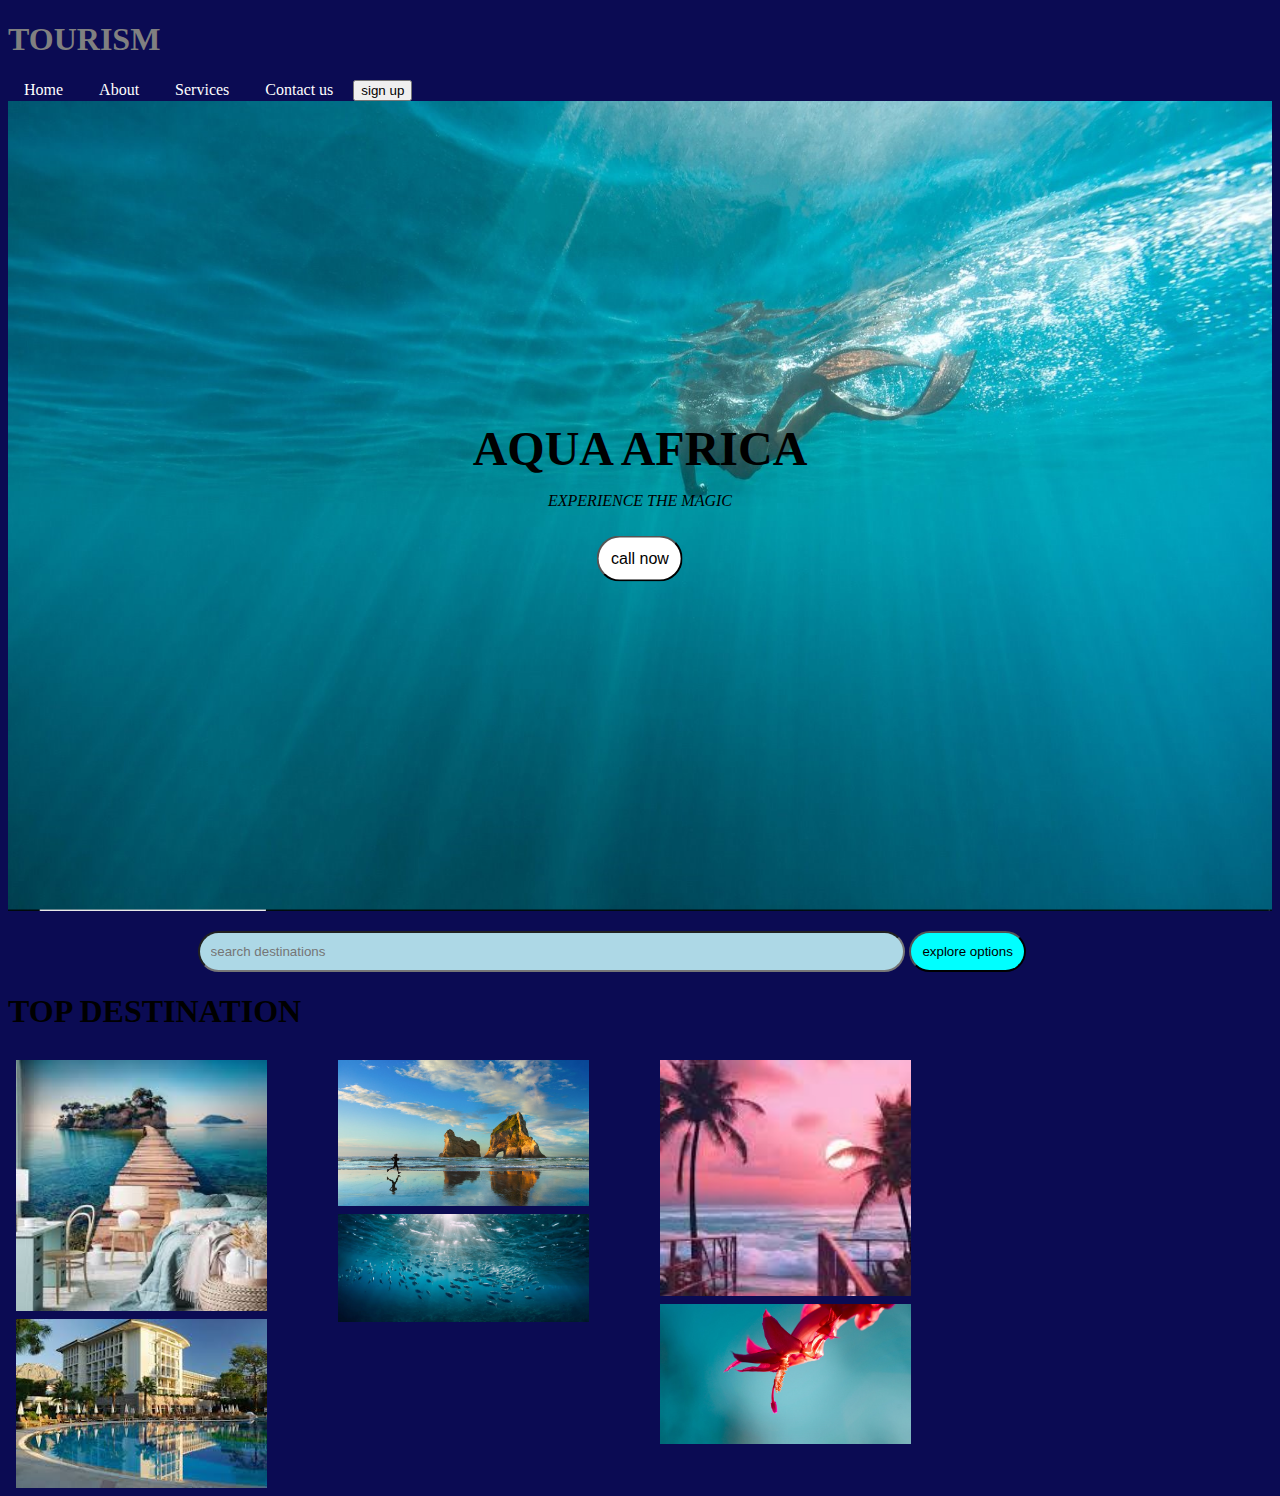
==== index.html @ 909cff52 "initial commit" ====
<!DOCTYPE html>
<html lang="en">

<head>
    <meta charset="UTF-8">
    <meta name="viewport" content="width=device-width, initial-scale=1.0">
    <title>advert</title>
    <link rel="stylesheet" href="index.css">
    <script src="https://formspree.io/js/formbutton-v1.min.js" defer></script>
<script>
  /* paste this line in verbatim */
  window.formbutton=window.formbutton||function(){(formbutton.q=formbutton.q||[]).push(arguments)};
  /* customize formbutton below*/     
  formbutton("create", {
    action: "https://formspree.io/f/mqkrrllr",
    title: "How can we help?",
    fields: [
      { 
        type: "email", 
        label: "Email:", 
        name: "email",
        required: true,
        placeholder: "your@email.com"
      },
      {
        type: "textarea",
        label: "Message:",
        name: "message",
        placeholder: "What's on your mind?",
      },
      { type: "submit" }      
    ],
    styles: {
      title: {
        backgroundColor: "gray"
      },
      button: {
        backgroundColor: "gray"
      }
    }
  });
</script>
</head>

<body>
    <h1 class="logo">TOURISM</h1>

<div class="navlinks">
    <a href="">Home</a>
    <a href="about.html">About</a>
    <a href="">Services</a>
    <a href="">Contact us</a>
    <button>sign up</button>
</div>
</section>
<section class="hero">
    <img src ="./img w.png" alt="ocean">
    <div class="hero-content">
    <h1>AQUA  AFRICA</h1>
    <p><Em>EXPERIENCE THE MAGIC</Em></p>
    <button>call now</button>   

    </div>
</section>

<section class="search">
  <input type="search" placeholder="search destinations" name="" id="">
  <button>explore options</button>
</section>

<section>
<h1>TOP DESTINATION</h1>
<div class="row">
  <div class="column">
    <img src="./be.jfif" alt="">
    <img src="./hotel.jfif" alt="">
  </div>
    <div class="column">
      <img src="./img 7.png" alt="">
      <img src="./underwater-view.jpg" alt="">
    </div>
    <div class="column">
      <img src="./su.jfif" alt="">
      <img src="./flower.png" alt="">
    </div>
</div>
<div class="column">
</section>

</body>

</html>
---- index.css ----
body{
    background-color:rgb(11, 11, 83);
}
    
.navigation{
    width: 70%;
    margin: auto;
    display: flex; 
    align-items: center;
    flex-direction: row;
    justify-content: space-around;  
}
.logo{
    color: grey;
}
.navlinks{
  color: white;  
}
.navlinks > a{
    color: white;
    text-decoration: none;
    margin: 16px;
}
.hero{
width: 100%; 
height: 90vh; ;
overflow: hidden;
position: relative;
}
.hero > img{
    width: 100%;
    height: 90vh;
    object-fit: covevr;
    display: block;

}
.hero-content{
    position: absolute;
    top: 50%;
    left: 50%;
    transform: translate(-50%,-50%);
    text-align: center;
    color: black;
}
.hero-content h1{
    font-size: 48px;
    margin: 0;
}
.hero-content button{
    margin: 10px;
    padding: 12px;
    font-size: 16px;
    border: tripple brown;
    background-color: white;
    border-radius: 9999px;
}
.hero-content button:hover{
    background-color:aqua;
}
h1>hero{
    color:black;
}
    .search{
        width: 70%;
        margin: auto;
        margin-top: 20px;
    }
.search>input{
    width: 80%;
    padding: 11px;
    border-radius: 9999px;
    background-color: lightblue;
}
.search>button{
    padding: 11px;
    border-radius: 9999px;
    background-color: aqua;
}
.destination{
    width:70% ;
    margin: auto;
    margin-top: 10px;
}
.row{
    display: flex;
    padding: 0 4px;
    flex-wrap: wrap;

}
.column{
    flex: 25%;
    max-width: 25%;
    padding: 0 4px;
}
.column>img{
    margin-top: 8px;
    width: 80%;
    vertical-align: middle;


}
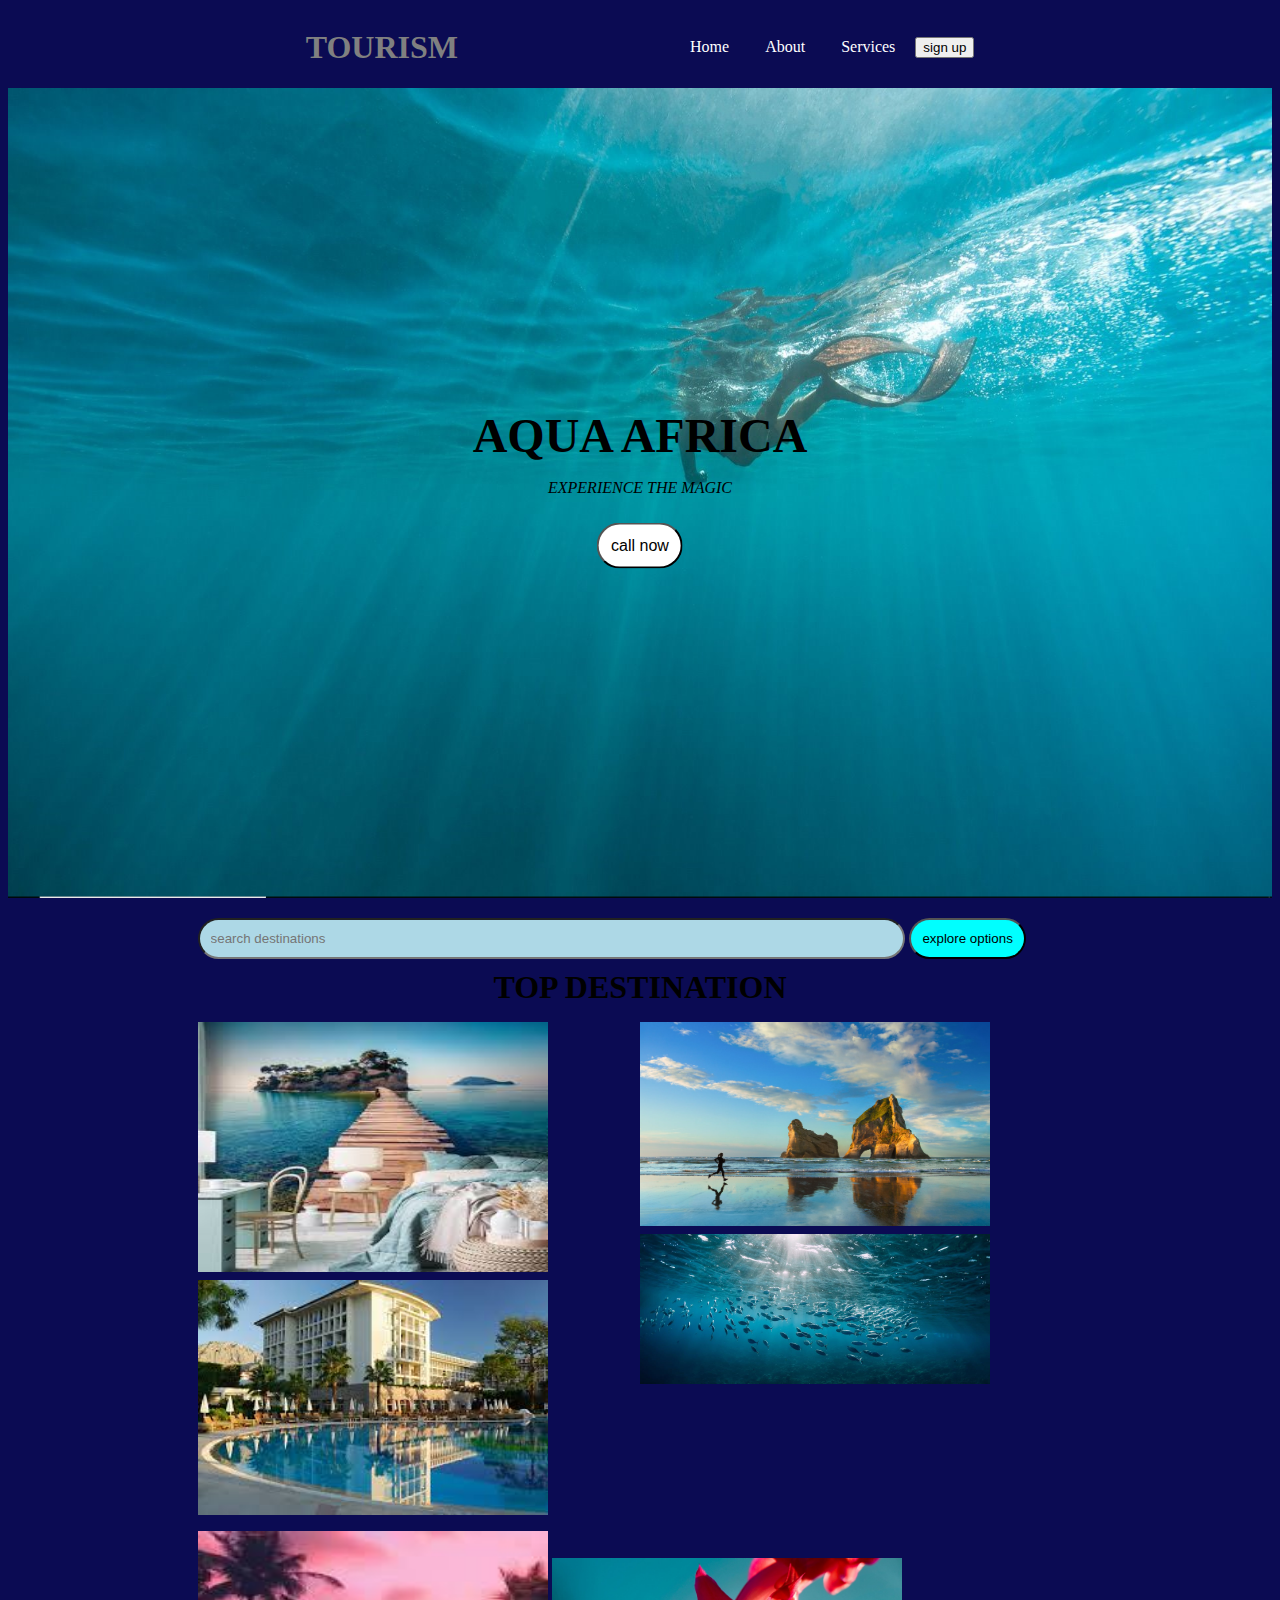
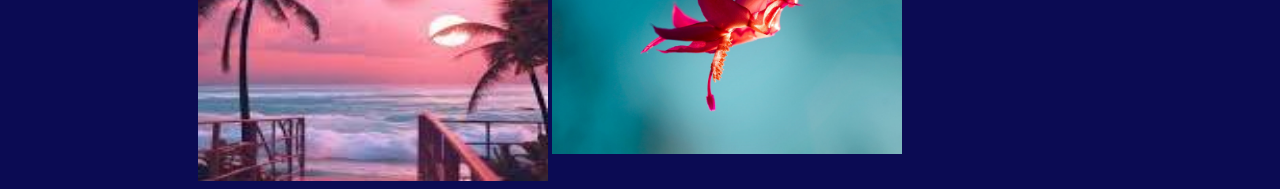
==== commit 81aceee3: "initial commit" ====
--- a/index.html
+++ b/index.html
@@ -43,14 +43,18 @@
 </head>
 
 <body>
+
+  <div class="navigation">
     <h1 class="logo">TOURISM</h1>
+    
+<div class="navlinks">
+    <a href="index.html">Home</a>
+    <a href="about.html">About</a>
+    <a href="services.html">Services</a>
 
-<div class="navlinks">
-    <a href="">Home</a>
-    <a href="about.html">About</a>
-    <a href="">Services</a>
-    <a href="">Contact us</a>
     <button>sign up</button>
+
+</div>
 </div>
 </section>
 <section class="hero">
@@ -68,8 +72,8 @@
   <button>explore options</button>
 </section>
 
-<section>
-<h1>TOP DESTINATION</h1>
+<section class="raro">
+<h1 class="destination">TOP DESTINATION</h1>
 <div class="row">
   <div class="column">
     <img src="./be.jfif" alt="">
--- a/index.css
+++ b/index.css
@@ -76,28 +76,36 @@
     border-radius: 9999px;
     background-color: aqua;
 }
+.raro{
+    width: 70%;
+    margin: auto;
+}
 .destination{
     width:70% ;
     margin: auto;
     margin-top: 10px;
+    text-align: center;
 }
 .row{
     display: flex;
-    padding: 0 4px;
+    padding: 0 px;
     flex-wrap: wrap;
+
 
 }
 .column{
     flex: 25%;
-    max-width: 25%;
-    padding: 0 4px;
+    padding: 0px;
+    margin-right: 0px;
+    margin-top: 8px;
+    
 }
 .column>img{
     margin-top: 8px;
-    width: 80%;
     vertical-align: middle;
-
-
+    width: 350px;
+    max-height: 250px;
+  
 }
 
     
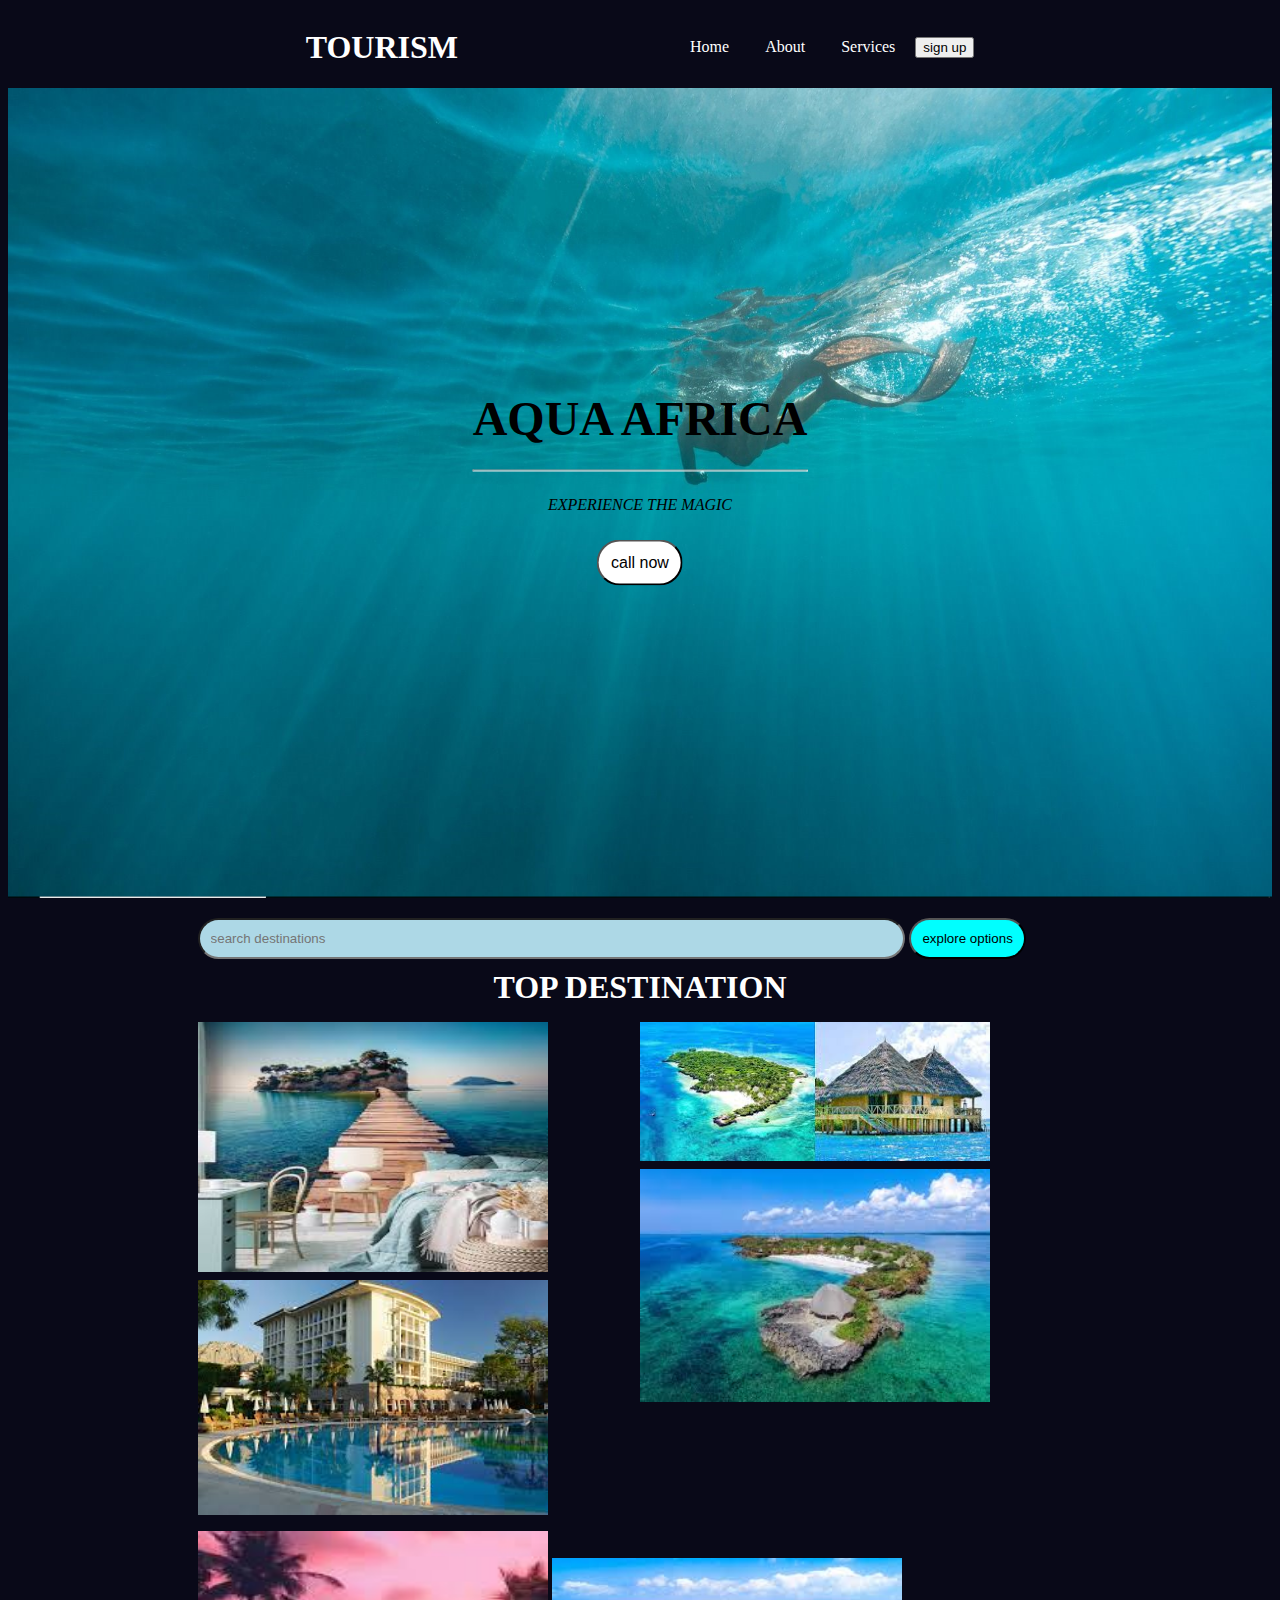
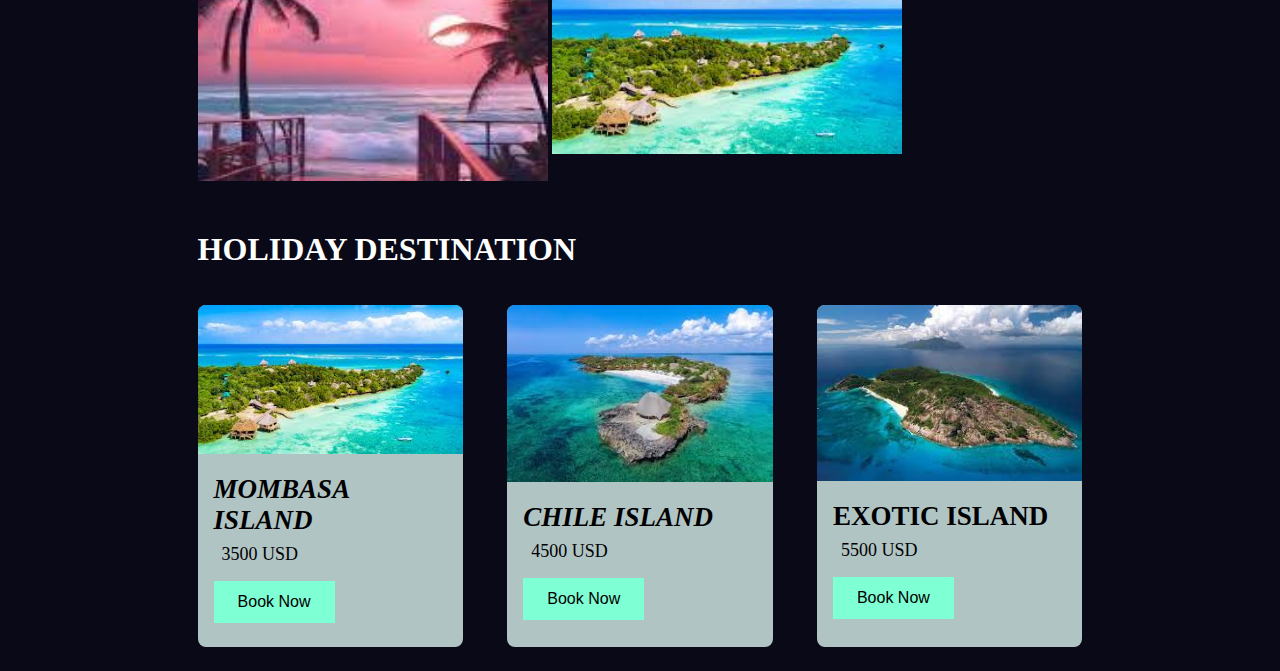
==== commit 1f5099dd: "second commit" ====
--- a/index.html
+++ b/index.html
@@ -56,11 +56,10 @@
 
 </div>
 </div>
-</section>
 <section class="hero">
     <img src ="./img w.png" alt="ocean">
     <div class="hero-content">
-    <h1>AQUA  AFRICA</h1>
+    <h1>AQUA  AFRICA <hr></h1>
     <p><Em>EXPERIENCE THE MAGIC</Em></p>
     <button>call now</button>   
 
@@ -80,17 +79,51 @@
     <img src="./hotel.jfif" alt="">
   </div>
     <div class="column">
-      <img src="./img 7.png" alt="">
-      <img src="./underwater-view.jpg" alt="">
+      <img src="./island 3.jfif" alt="">
+      <img src="./island 2.jfif" alt="">
     </div>
     <div class="column">
       <img src="./su.jfif" alt="">
-      <img src="./flower.png" alt="">
+      <img src="./island.jfif" alt="">
     </div>
 </div>
 <div class="column">
 </section>
 
+<section class="holiday-cards">
+          <h1>HOLIDAY DESTINATION</h1>
+        <div class="cards-container">
+              <div class="card">
+                <img src="./island.jfif" alt="mombasa island">
+                <div class="card-content">
+                  <h2><em>MOMBASA ISLAND</em></h2>
+                  <P>3500 USD</P>
+                  <button>Book Now</button>
+                </div>
+              </div>
+
+              <div class="card">
+                <img src="./island 2.jfif" alt="mombasa island">
+                <div class="card-content">
+                  <h2><em>CHILE ISLAND</em></h2>
+                  <P>4500 USD</P>
+                  <button>Book Now</button>
+                </div>
+              </div>
+              <div class="card">
+                <img src="./EXOTIC ISLAND.jfif" alt="mombasa island">
+                <div class="card-content">
+                  <h2>EXOTIC ISLAND</h2>
+                  <P>5500 USD</P>
+                  <button>Book Now</button>
+                </div>
+              </div>
+        </div>
+
+</section>
+
+
+
 </body>
 
 </html>--- a/index.css
+++ b/index.css
@@ -1,5 +1,5 @@
 body{
-    background-color:rgb(11, 11, 83);
+    background-color:rgb(9, 9, 24);
 }
     
 .navigation{
@@ -11,7 +11,7 @@
     justify-content: space-around;  
 }
 .logo{
-    color: grey;
+    color: white;
 }
 .navlinks{
   color: white;  
@@ -85,6 +85,7 @@
     margin: auto;
     margin-top: 10px;
     text-align: center;
+    color: white;
 }
 .row{
     display: flex;
@@ -107,5 +108,58 @@
     max-height: 250px;
   
 }
+.holiday-cards{
+    width:70% ;
+    margin: auto;
+    color:white;
+    margin-top: 50px;
+}
+.cards-container{
+    display: flex;
+    justify-content: space-between;
+    flex-wrap: wrap;
+}
+.card > img {
+    width: 100%;
+    height: auto;
+}
+.card-content{
+    padding: 16px;
+    font-size: 18px;
+    
+}
+.card-content{
+    margin:  0 0 ;
+}
+.card{
+    background-color: rgb(177, 196, 196);
+    border-radius: 8px;
+    overflow: hidden;
+    margin: 16px 0;
+    width: 30%;
+    color:black;
+}
+h2{
+    color: black;
+}
+.card-content >h2 {
+    margin: 0 0 8px;
+}
+.card-content >p {
+    margin: 8px;
+    font-size: 18px;
+}
+.card-content > button{
+    margin: 8px 0;
+    padding: 12px 24px;
+    font-size: 16px;
+    border: none;
+    color:black;
+    background-color:aquamarine;
+    cursor: pointer;
+}
+.card-content > button:hover{
+    background-color: brown;
+}
 
     
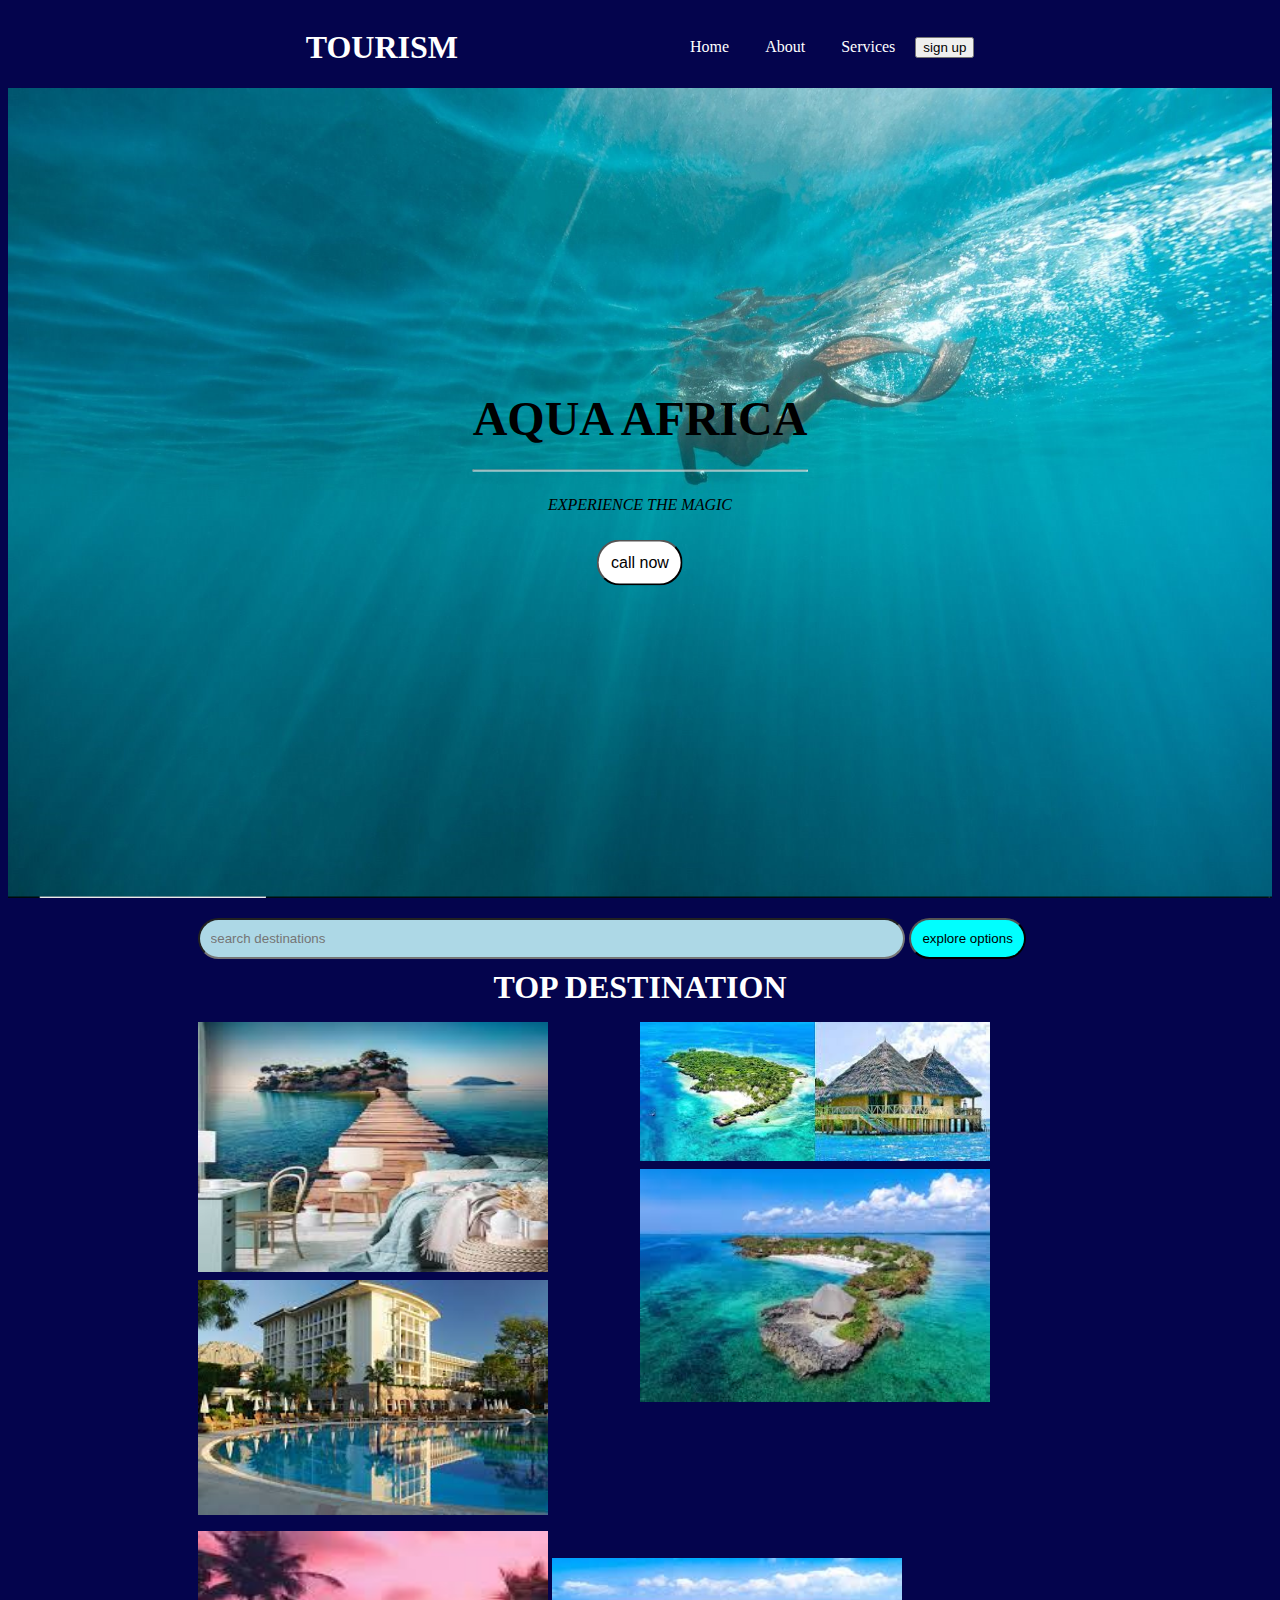
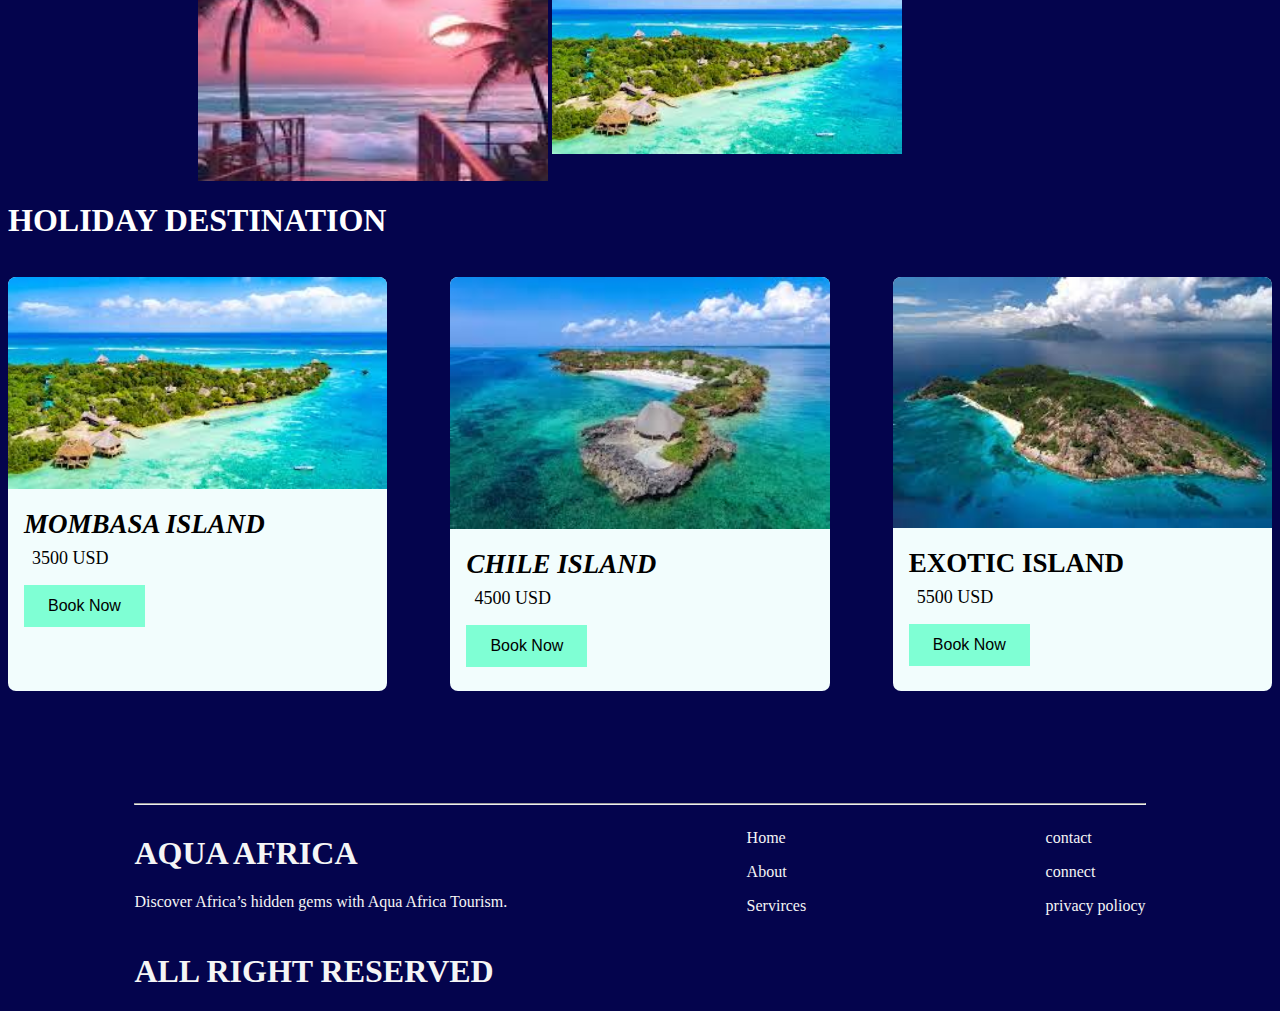
==== commit 2bf56f8d: "new changes" ====
--- a/index.html
+++ b/index.html
@@ -6,6 +6,7 @@
     <meta name="viewport" content="width=device-width, initial-scale=1.0">
     <title>advert</title>
     <link rel="stylesheet" href="index.css">
+    <link rel="stylesheet" href="footer.css">
     <script src="https://formspree.io/js/formbutton-v1.min.js" defer></script>
 <script>
   /* paste this line in verbatim */
@@ -90,7 +91,7 @@
 <div class="column">
 </section>
 
-<section class="holiday-cards">
+<sect`ion class="holiday-cards">
           <h1>HOLIDAY DESTINATION</h1>
         <div class="cards-container">
               <div class="card">
@@ -124,6 +125,40 @@
 
 
 
+
+<footer>
+  <hr>
+  <section class="footer-section">
+      <div class="footer-1">
+          <h1>AQUA AFRICA</h1>
+          <p>Discover Africa’s hidden gems with Aqua Africa Tourism.</p>
+          <span></span>
+
+      </div>
+
+      <div class="footer-1">
+          <p>Home</p>
+          <p>About</p>
+          <p>Servirces</p>
+      </div>
+
+      <div class="footer-1">
+          <p>contact</p>
+          <p>connect</p>
+          <p>privacy poliocy</p>
+      </div>
+
+  </section>
+
+
+  <section>
+      <h1>ALL RIGHT RESERVED</h1>
+  </section>
+</footer>
+
+
+
+
 </body>
 
 </html>--- a/index.css
+++ b/index.css
@@ -1,5 +1,6 @@
 body{
-    background-color:rgb(9, 9, 24);
+    background-color:rgb(4, 4, 77); 
+    font-family: 'Times New Roman', Times, serif;
 }
     
 .navigation{
@@ -57,7 +58,7 @@
 .hero-content button:hover{
     background-color:aqua;
 }
-h1>hero{
+h1 > hero{
     color:black;
 }
     .search{
@@ -132,7 +133,7 @@
     margin:  0 0 ;
 }
 .card{
-    background-color: rgb(177, 196, 196);
+    background-color: rgb(242, 253, 253);
     border-radius: 8px;
     overflow: hidden;
     margin: 16px 0;
--- a/footer.css
+++ b/footer.css
@@ -0,0 +1,10 @@
+footer{
+    width: 80%;
+    margin: auto;
+    color: whitesmoke;
+    margin-top: 6rem;
+}
+.footer-section{
+    display: flex;
+    justify-content: space-between;
+}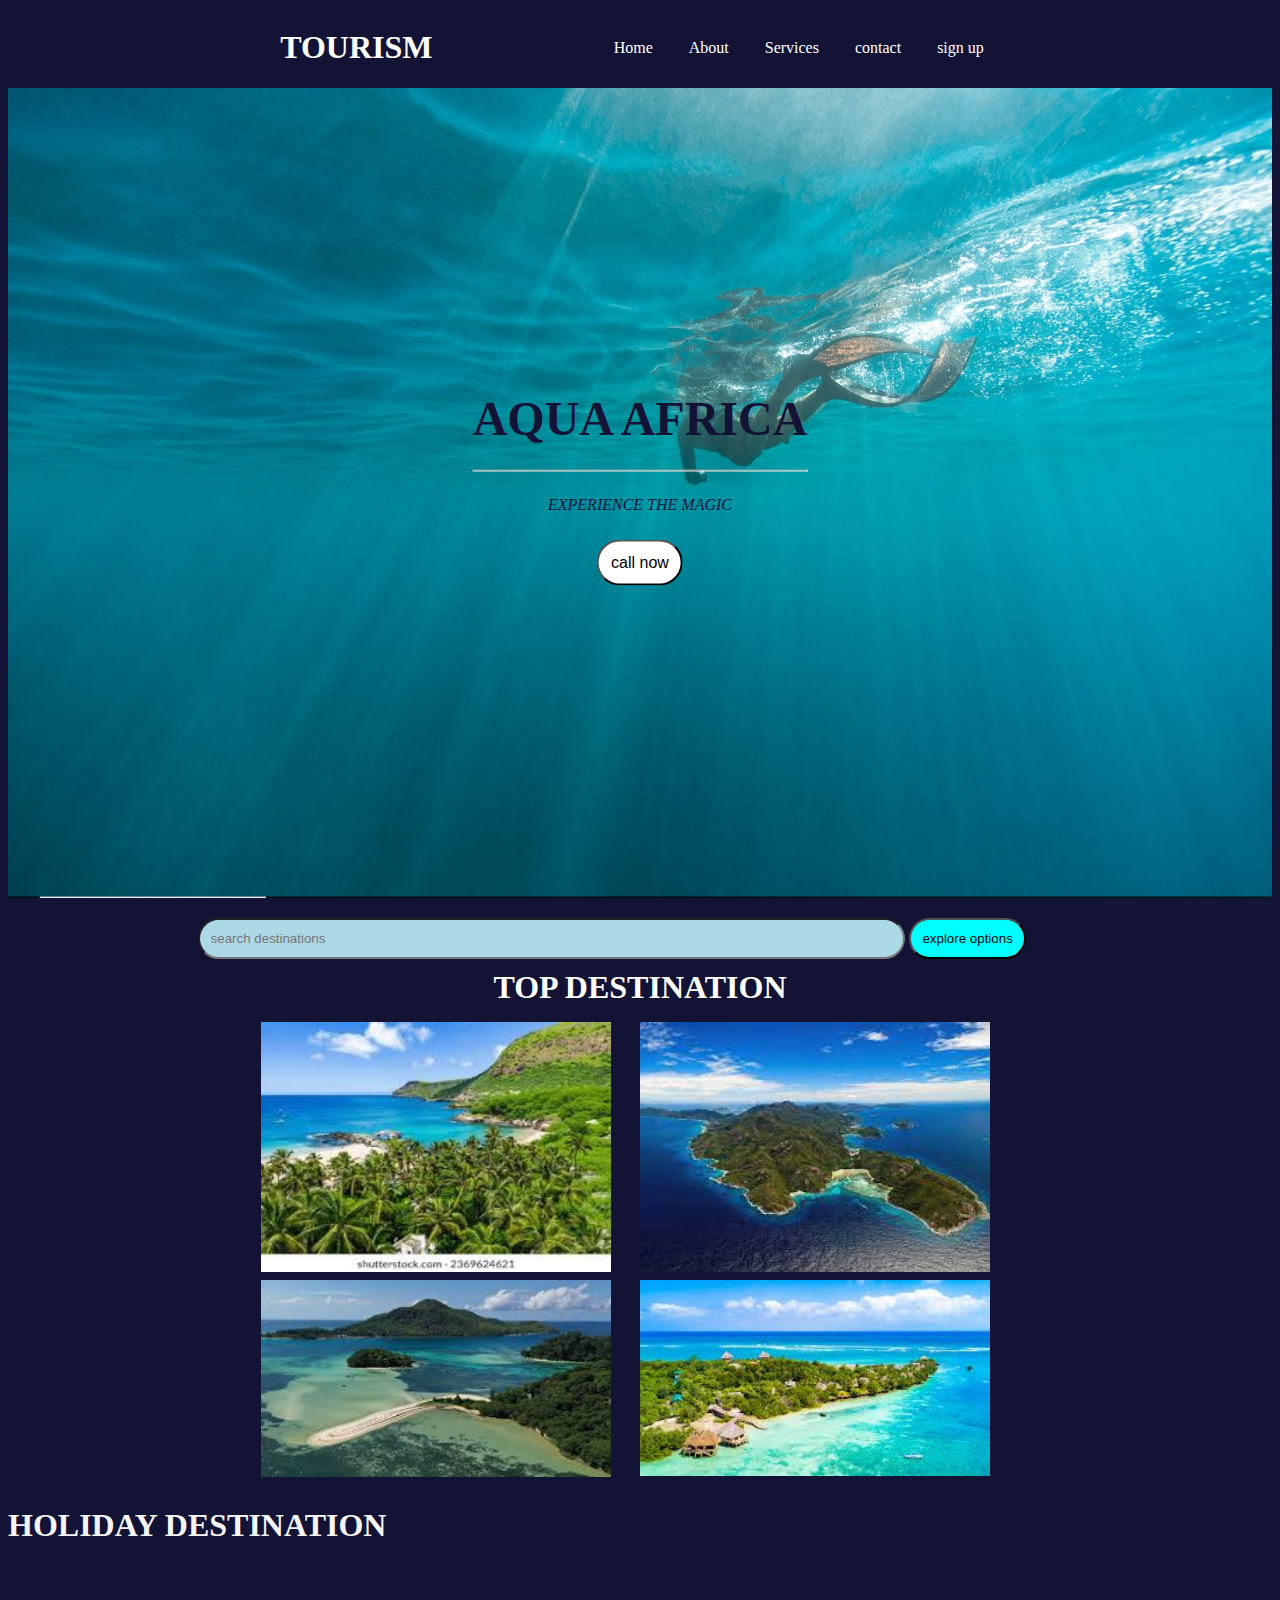
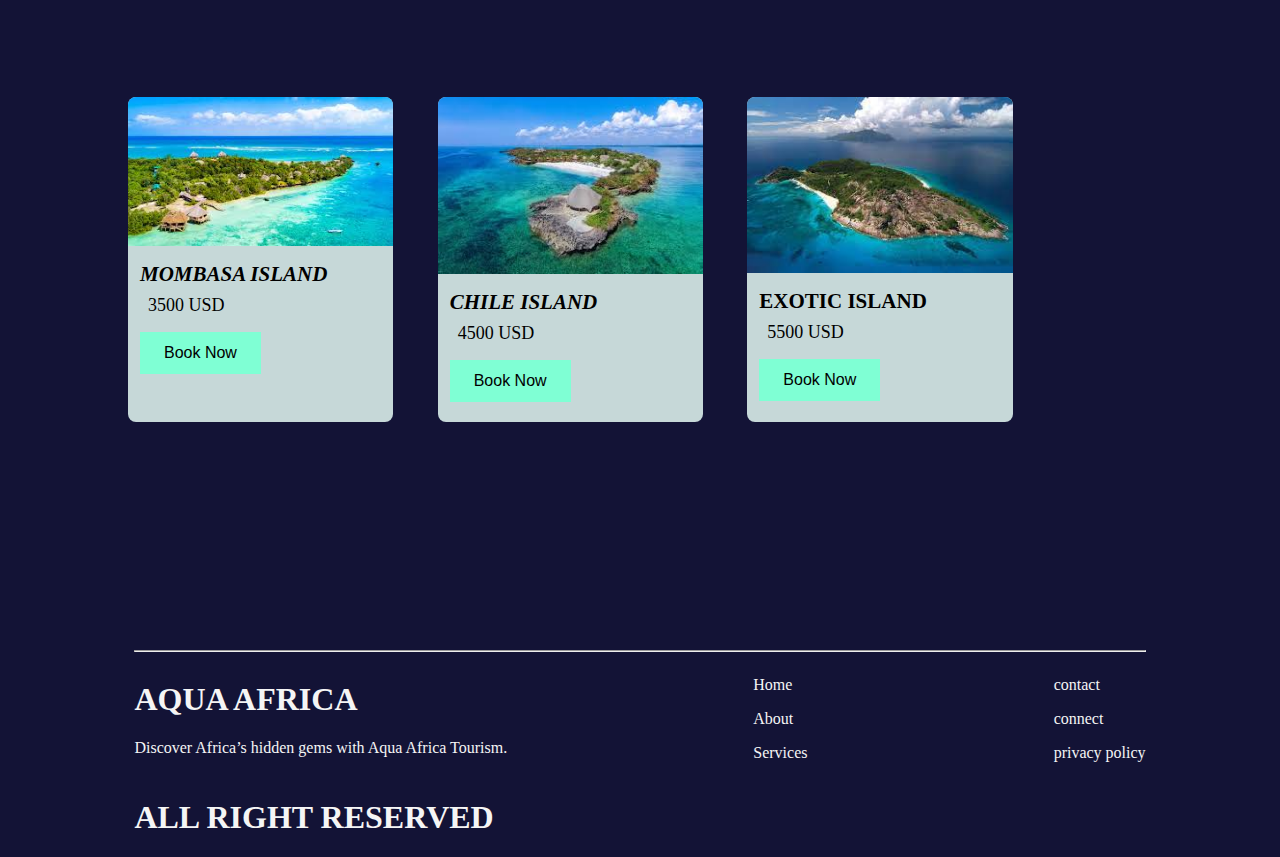
==== commit 30aea6fd: "modified the page" ====
--- a/index.html
+++ b/index.html
@@ -4,21 +4,21 @@
 <head>
     <meta charset="UTF-8">
     <meta name="viewport" content="width=device-width, initial-scale=1.0">
-    <title>advert</title>
+    <title>AQUA AFRICA</title>
     <link rel="stylesheet" href="index.css">
     <link rel="stylesheet" href="footer.css">
     <script src="https://formspree.io/js/formbutton-v1.min.js" defer></script>
 <script>
   /* paste this line in verbatim */
   window.formbutton=window.formbutton||function(){(formbutton.q=formbutton.q||[]).push(arguments)};
-  /* customize formbutton below*/     
+  /* customize formbutton below*/
   formbutton("create", {
     action: "https://formspree.io/f/mqkrrllr",
     title: "How can we help?",
     fields: [
-      { 
-        type: "email", 
-        label: "Email:", 
+      {
+        type: "email",
+        label: "Email:",
         name: "email",
         required: true,
         placeholder: "your@email.com"
@@ -29,7 +29,7 @@
         name: "message",
         placeholder: "What's on your mind?",
       },
-      { type: "submit" }      
+      { type: "submit" }
     ],
     styles: {
       title: {
@@ -47,13 +47,15 @@
 
   <div class="navigation">
     <h1 class="logo">TOURISM</h1>
-    
+
 <div class="navlinks">
     <a href="index.html">Home</a>
     <a href="about.html">About</a>
     <a href="services.html">Services</a>
+    <a href="contact.html">contact</a>
+    <a href="./signup.html">sign up</a>
 
-    <button>sign up</button>
+
 
 </div>
 </div>
@@ -62,7 +64,7 @@
     <div class="hero-content">
     <h1>AQUA  AFRICA <hr></h1>
     <p><Em>EXPERIENCE THE MAGIC</Em></p>
-    <button>call now</button>   
+    <button>call now</button>
 
     </div>
 </section>
@@ -76,22 +78,22 @@
 <h1 class="destination">TOP DESTINATION</h1>
 <div class="row">
   <div class="column">
-    <img src="./be.jfif" alt="">
-    <img src="./hotel.jfif" alt="">
+    <img src="./w 1.jfif" alt="">
+    <img src="./w 2.jfif" alt="">
   </div>
+    <!-- <div class="column">
+      <img src="./w3.jfif" alt="">
+      <img src="./w4.jfif" alt="">
+    </div> -->
     <div class="column">
-      <img src="./island 3.jfif" alt="">
-      <img src="./island 2.jfif" alt="">
-    </div>
-    <div class="column">
-      <img src="./su.jfif" alt="">
+      <img src="./w 5.jfif" alt="">
       <img src="./island.jfif" alt="">
     </div>
 </div>
 <div class="column">
 </section>
 
-<sect`ion class="holiday-cards">
+<section class="holiday-cards">
           <h1>HOLIDAY DESTINATION</h1>
         <div class="cards-container">
               <div class="card">
@@ -119,6 +121,7 @@
                   <button>Book Now</button>
                 </div>
               </div>
+
         </div>
 
 </section>
@@ -139,13 +142,13 @@
       <div class="footer-1">
           <p>Home</p>
           <p>About</p>
-          <p>Servirces</p>
+          <p>Services</p>
       </div>
 
       <div class="footer-1">
           <p>contact</p>
           <p>connect</p>
-          <p>privacy poliocy</p>
+          <p>privacy policy</p>
       </div>
 
   </section>
--- a/index.css
+++ b/index.css
@@ -1,21 +1,21 @@
 body{
-    background-color:rgb(4, 4, 77); 
+    background-color:rgb(19, 19, 54);
     font-family: 'Times New Roman', Times, serif;
 }
-    
+
 .navigation{
     width: 70%;
     margin: auto;
-    display: flex; 
+    display: flex;
     align-items: center;
     flex-direction: row;
-    justify-content: space-around;  
+    justify-content: space-around;
 }
 .logo{
     color: white;
 }
 .navlinks{
-  color: white;  
+  color: white;
 }
 .navlinks > a{
     color: white;
@@ -23,7 +23,7 @@
     margin: 16px;
 }
 .hero{
-width: 100%; 
+width: 100%;
 height: 90vh; ;
 overflow: hidden;
 position: relative;
@@ -41,7 +41,7 @@
     left: 50%;
     transform: translate(-50%,-50%);
     text-align: center;
-    color: black;
+    color: rgb(19, 19, 54);
 }
 .hero-content h1{
     font-size: 48px;
@@ -78,8 +78,8 @@
     background-color: aqua;
 }
 .raro{
-    width: 70%;
     margin: auto;
+    width: 60%;
 }
 .destination{
     width:70% ;
@@ -93,50 +93,53 @@
     padding: 0 px;
     flex-wrap: wrap;
 
-
 }
 .column{
     flex: 25%;
     padding: 0px;
     margin-right: 0px;
     margin-top: 8px;
-    
+
 }
 .column>img{
     margin-top: 8px;
     vertical-align: middle;
     width: 350px;
     max-height: 250px;
-  
+
 }
 .holiday-cards{
-    width:70% ;
+    width:100% ;
     margin: auto;
-    color:white;
-    margin-top: 50px;
+    color:whitesmoke;
+    margin-top: 30px;
 }
 .cards-container{
     display: flex;
     justify-content: space-between;
-    flex-wrap: wrap;
+    flex-wrap: wrap-reverse;
+    width: 70%;
+    /* align-items: center; */
+    padding: 120px;
+    cursor: copy;
 }
 .card > img {
     width: 100%;
     height: auto;
 }
 .card-content{
-    padding: 16px;
-    font-size: 18px;
-    
+    padding: 12px;
+    font-size: 14px;
+
 }
 .card-content{
     margin:  0 0 ;
 }
 .card{
-    background-color: rgb(242, 253, 253);
+    background-color: rgb(198, 216, 216);
     border-radius: 8px;
     overflow: hidden;
-    margin: 16px 0;
+    margin: 12px 0;
     width: 30%;
     color:black;
 }
@@ -162,5 +165,6 @@
 .card-content > button:hover{
     background-color: brown;
 }
-
-    
+.card >:hover{
+    background-color: rgb(34, 193, 193);
+}